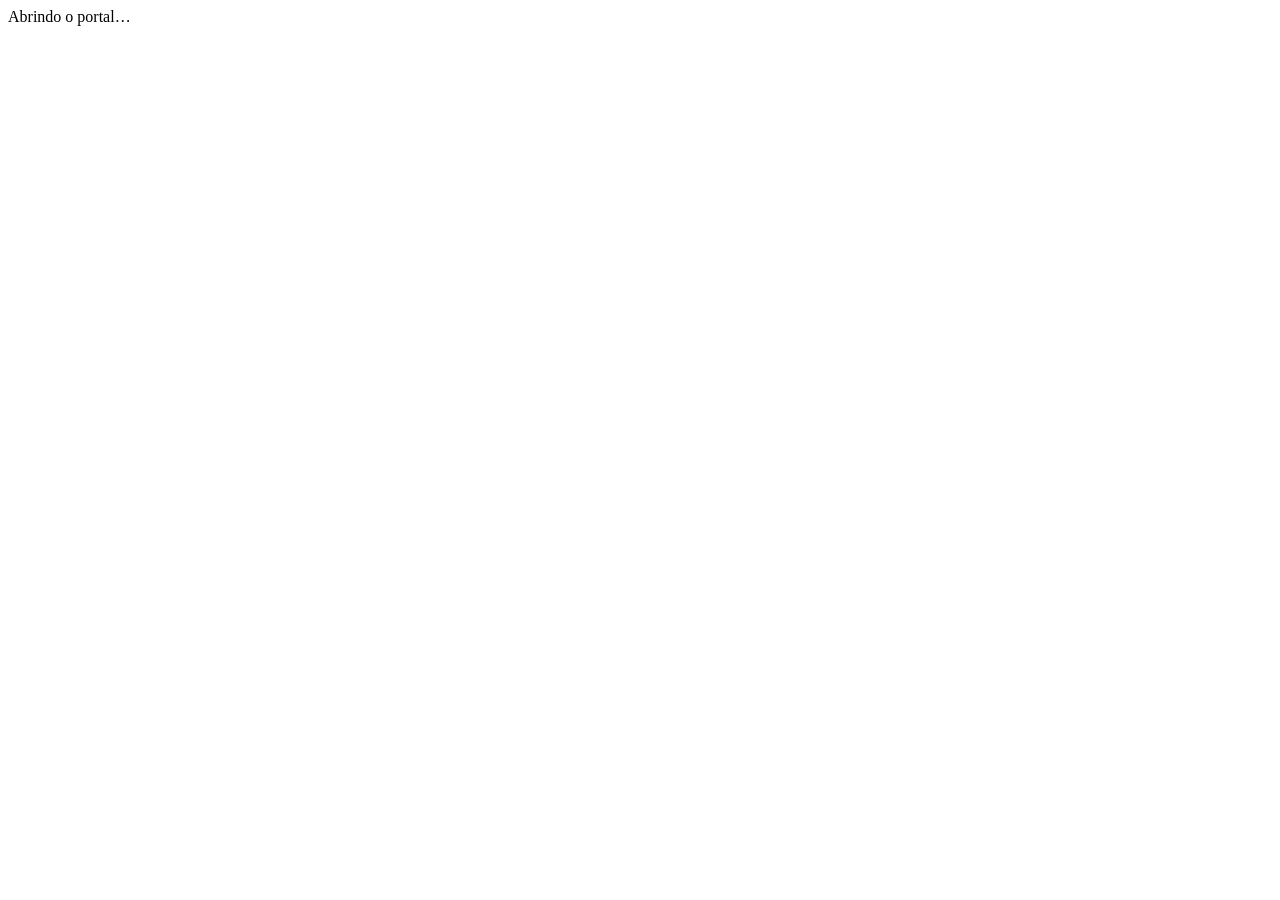
==== index.html @ 8cd42094 "Create index.html" ====
<!DOCTYPE html>
<html lang="pt-BR" data-theme="dark">
<head>
  <meta charset="UTF-8">
  <meta name="viewport" content="width=device-width, initial-scale=1, viewport-fit=cover">
  <meta name="robots" content="noindex, nofollow">
  <meta name="color-scheme" content="dark light">
  <meta name="theme-color" content="#050506">
  <title>Portal de Cultura | MediQuo</title>
  <link rel="icon" href="/assets/marca.svg" type="image/svg+xml">

  <!-- Aplica o tema salvo antes da primeira pintura -->
  <script src="/js/tema-inicial.js"></script>

  <!-- Handshakes fora do caminho crítico: os 2 hops do Apps Script (POST → 302 → GET) e o GIS -->
  <link rel="preconnect" href="https://script.google.com" crossorigin>
  <link rel="preconnect" href="https://script.googleusercontent.com" crossorigin>
  <link rel="preconnect" href="https://accounts.google.com">

  <!-- Fonte (frontend.md: Inter) -->
  <link rel="preconnect" href="https://fonts.googleapis.com">
  <link rel="preconnect" href="https://fonts.gstatic.com" crossorigin>
  <link rel="stylesheet" href="https://fonts.googleapis.com/css2?family=Inter:wght@400;500;600&display=swap">

  <link rel="stylesheet" href="/css/tokens.css">
  <link rel="stylesheet" href="/css/base.css">
  <link rel="stylesheet" href="/css/componentes.css">
  <link rel="stylesheet" href="/css/layout.css">

  <script type="module" src="/js/app.js"></script>
</head>
<body data-estado="inicial">

  <!-- Luz ambiente: gradiente base (body) + blobs + ruído + grade -->
  <div class="ambiente" aria-hidden="true">
    <div class="ambiente__blob ambiente__blob--primario"></div>
    <div class="ambiente__blob ambiente__blob--secundario"></div>
    <div class="ambiente__blob ambiente__blob--terciario"></div>
    <div class="ambiente__blob ambiente__blob--inferior"></div>
    <div class="ambiente__ruido"></div>
    <div class="ambiente__grade"></div>
  </div>

  <!-- ═══ Tela inicial: verificando a sessão desta aba ═══ -->
  <div id="telaInicial" class="tela tela--inicial" role="status">
    <span class="spinner spinner--grande" aria-hidden="true"></span>
    <span>Abrindo o portal…</span>
    <noscript>
      <p>O Portal de Cultura precisa de JavaScript ativado no navegador.</p>
    </noscript>
  </div>

  <!-- ═══ Tela de login ═══ -->
  <main id="telaLogin" class="tela tela--login" hidden>
    <div class="container barra">
      <span class="marca">
        <img class="marca__simbolo" src="/assets/marca.svg" alt="" width="24" height="24">
        MediQuo <span class="marca__secao">Cultura</span>
      </span>
      <button class="botao botao--fantasma botao--icone" type="button" data-acao="alternar-tema" aria-label="Mudar para o tema claro">
        <svg class="botao__icone icone-lua" viewBox="0 0 24 24" fill="none" stroke="currentColor" stroke-width="2" stroke-linecap="round" stroke-linejoin="round" aria-hidden="true"><path d="M21 12.79A9 9 0 1 1 11.21 3 7 7 0 0 0 21 12.79z"/></svg>
        <svg class="botao__icone icone-sol" viewBox="0 0 24 24" fill="none" stroke="currentColor" stroke-width="2" stroke-linecap="round" stroke-linejoin="round" aria-hidden="true"><circle cx="12" cy="12" r="5"/><path d="M12 1v2M12 21v2M4.22 4.22l1.42 1.42M18.36 18.36l1.42 1.42M1 12h2M21 12h2M4.22 19.78l1.42-1.42M18.36 5.64l1.42-1.42"/></svg>
      </button>
    </div>

    <div class="container login">
      <section class="login__intro" aria-labelledby="loginTitulo">
        <span class="rotulo">Portal de Cultura</span>
        <h1 id="loginTitulo" class="titulo-display texto-gradiente">A cultura que sustenta cada atendimento.</h1>
        <p class="texto-lead">
          Missão, protocolos de atendimento, reconhecimento e um canal direto com a liderança,
          reunidos para os profissionais parceiros da MediQuo.
        </p>
      </section>

      <section class="cartao cartao--vidro spotlight login__cartao" aria-labelledby="loginCartaoTitulo">
        <div>
          <h2 id="loginCartaoTitulo" class="login__cartao-titulo">Entrar no portal</h2>
          <p class="texto-mudo texto-pequeno">Use a conta Google cadastrada pela gestão de pessoas.</p>
        </div>

        <div id="loginBotaoGoogle" class="login__botao-google"></div>

        <div id="loginValidando" class="login__validando" role="status" hidden>
          <span class="spinner" aria-hidden="true"></span>
          <span>Validando o seu acesso…</span>
        </div>

        <p id="loginErro" class="login__erro" role="alert" hidden></p>

        <hr class="divisor">
        <p class="login__nota">O portal não guarda senhas: quem confirma o login é o Google.</p>
      </section>
    </div>

    <footer class="container login__rodape">
      © <span data-ano></span> MediQuo. Uso interno dos profissionais parceiros.
    </footer>
  </main>

  <!-- ═══ App ═══ -->
  <div id="telaApp" class="tela tela--app" hidden>
    <a class="pular-conteudo" href="#conteudo">Pular para o conteúdo</a>
    <header class="topo">
      <div class="container barra">
        <a class="marca" href="#/">
          <img class="marca__simbolo" src="/assets/marca.svg" alt="" width="24" height="24">
          MediQuo <span class="marca__secao">Cultura</span>
        </a>

        <button id="botaoMenu" class="botao botao--fantasma botao--icone topo__menu" type="button"
                aria-expanded="false" aria-controls="painelMenu" aria-label="Abrir menu">
          <svg class="botao__icone icone-abrir" viewBox="0 0 24 24" fill="none" stroke="currentColor" stroke-width="2" stroke-linecap="round" aria-hidden="true"><path d="M4 7h16M4 12h16M4 17h16"/></svg>
          <svg class="botao__icone icone-fechar" viewBox="0 0 24 24" fill="none" stroke="currentColor" stroke-width="2" stroke-linecap="round" aria-hidden="true"><path d="M18 6 6 18M6 6l12 12"/></svg>
        </button>

        <div id="painelMenu" class="topo__painel" data-aberto="false">
          <!-- Preenchida a partir da aba `paginas` (Fase 11) -->
          <nav id="navPrincipal" class="nav" aria-label="Seções do portal"></nav>

          <div class="topo__acoes">
            <div class="usuario">
              <span id="usuarioAvatar" class="avatar" aria-hidden="true"></span>
              <span class="usuario__textos">
                <span id="usuarioNome" class="usuario__nome"></span>
                <span id="usuarioPapel" class="usuario__papel"></span>
              </span>
            </div>
            <button class="botao botao--fantasma botao--icone" type="button" data-acao="alternar-tema" aria-label="Mudar para o tema claro">
              <svg class="botao__icone icone-lua" viewBox="0 0 24 24" fill="none" stroke="currentColor" stroke-width="2" stroke-linecap="round" stroke-linejoin="round" aria-hidden="true"><path d="M21 12.79A9 9 0 1 1 11.21 3 7 7 0 0 0 21 12.79z"/></svg>
              <svg class="botao__icone icone-sol" viewBox="0 0 24 24" fill="none" stroke="currentColor" stroke-width="2" stroke-linecap="round" stroke-linejoin="round" aria-hidden="true"><circle cx="12" cy="12" r="5"/><path d="M12 1v2M12 21v2M4.22 4.22l1.42 1.42M18.36 18.36l1.42 1.42M1 12h2M21 12h2M4.22 19.78l1.42-1.42M18.36 5.64l1.42-1.42"/></svg>
            </button>
            <button id="botaoSair" class="botao botao--secundario botao--sm topo__sair" type="button">
              <svg class="botao__icone" viewBox="0 0 24 24" fill="none" stroke="currentColor" stroke-width="2" stroke-linecap="round" stroke-linejoin="round" aria-hidden="true"><path d="M9 21H5a2 2 0 0 1-2-2V5a2 2 0 0 1 2-2h4"/><path d="m16 17 5-5-5-5"/><path d="M21 12H9"/></svg>
              <span class="botao__rotulo">Sair</span>
            </button>
          </div>
        </div>
      </div>
    </header>

    <main id="conteudo" class="container" tabindex="-1">
      <section class="hero" data-parallax aria-labelledby="heroTitulo">
        <span class="rotulo" data-revelar>Portal de Cultura</span>
        <h1 id="heroTitulo" class="titulo-display texto-gradiente" data-revelar>Olá.</h1>
        <p id="heroTexto" class="texto-lead" data-revelar></p>
      </section>

      <!-- Páginas renderizadas a partir de `paginas` + `blocos` (Fase 11) -->
      <div id="areaPagina" class="area-pagina"></div>
    </main>

    <footer class="rodape">
      <div class="container">© <span data-ano></span> MediQuo. Uso interno dos profissionais parceiros.</div>
    </footer>
  </div>

  <div id="regiaoToast" class="regiao-toast"></div>
</body>
</html>
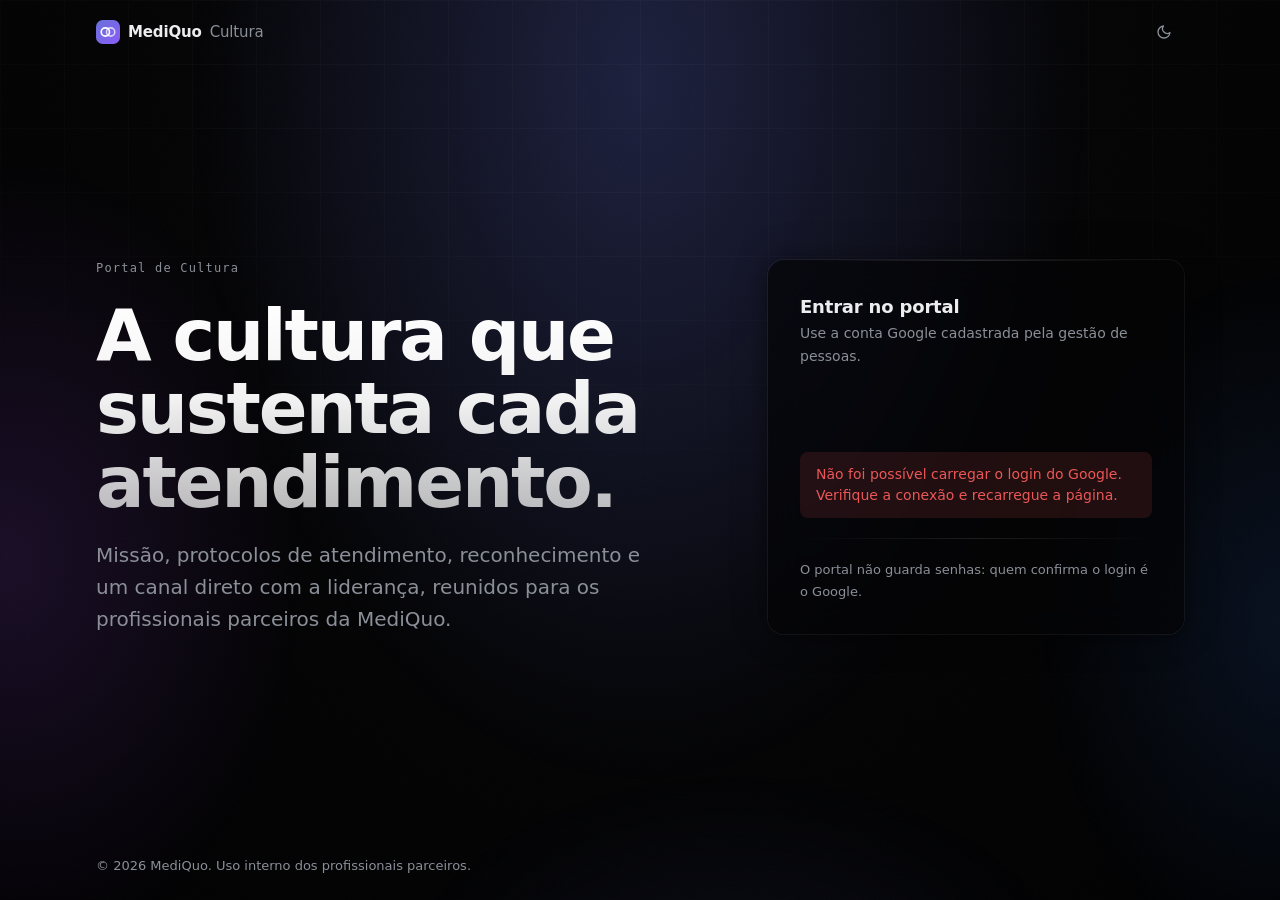
==== commit 64a4d3a0: "Fase 11: navegação por dados, renderizador de blocos e CSP - Menu e início montados a partir da aba " ====
--- a/index.html
+++ b/index.html
@@ -26,6 +26,7 @@
   <link rel="stylesheet" href="/css/base.css">
   <link rel="stylesheet" href="/css/componentes.css">
   <link rel="stylesheet" href="/css/layout.css">
+  <link rel="stylesheet" href="/css/paginas.css">
 
   <script type="module" src="/js/app.js"></script>
 </head>
@@ -115,7 +116,7 @@
         </button>
 
         <div id="painelMenu" class="topo__painel" data-aberto="false">
-          <!-- Preenchida a partir da aba `paginas` (Fase 11) -->
+          <!-- Preenchida a partir da aba `paginas` (js/navegacao.js) -->
           <nav id="navPrincipal" class="nav" aria-label="Seções do portal"></nav>
 
           <div class="topo__acoes">
@@ -146,7 +147,7 @@
         <p id="heroTexto" class="texto-lead" data-revelar></p>
       </section>
 
-      <!-- Páginas renderizadas a partir de `paginas` + `blocos` (Fase 11) -->
+      <!-- Páginas renderizadas a partir de `paginas` + `blocos` (js/paginas.js) -->
       <div id="areaPagina" class="area-pagina"></div>
     </main>
 
@@ -157,4 +158,4 @@
 
   <div id="regiaoToast" class="regiao-toast"></div>
 </body>
-</html>
+</html>
--- a/css/tokens.css
+++ b/css/tokens.css
@@ -0,0 +1,218 @@
+/* ═══════════════════════════════════════════════════════════
+   Portal de Cultura — Tokens do design system
+   Fonte de verdade: frontend.md (Linear / Modern).
+   Tema escuro é o padrão; o claro é derivado dos mesmos princípios
+   (frontend.md não define tema claro — ver notas abaixo).
+   Trocar o acento = alterar --acento-rgb e os três hex do acento.
+   ═══════════════════════════════════════════════════════════ */
+
+:root,
+[data-theme="dark"] {
+  color-scheme: dark;
+
+  /* Fundos (nunca #000) */
+  --fundo-profundo: #020203;
+  --fundo-base: #050506;
+  --fundo-elevado: #0a0a0c;
+
+  /* Superfícies translúcidas */
+  --superficie: rgba(255, 255, 255, 0.05);
+  --superficie-hover: rgba(255, 255, 255, 0.08);
+  --fundo-cartao: linear-gradient(to bottom, rgba(255, 255, 255, 0.08), rgba(255, 255, 255, 0.02));
+  --fundo-vidro: rgba(5, 5, 6, 0.72);
+  --fundo-painel-movel: rgba(5, 5, 6, 0.98);
+
+  /* Texto (nunca #fff puro) */
+  --texto: #ededef;
+  --texto-mudo: #8a8f98;
+  --texto-sutil: rgba(255, 255, 255, 0.6);
+  --titulo-de: #ffffff;
+  --titulo-meio: rgba(255, 255, 255, 0.95);
+  --titulo-ate: rgba(255, 255, 255, 0.7);
+
+  /* Acento */
+  --acento-rgb: 94, 106, 210;
+  --acento: #5e6ad2;
+  --acento-claro: #6872d9;
+  --acento-texto: #8b93e6; /* 7.2:1 sobre o fundo — #5e6ad2 como texto daria 4.3:1 */
+  --acento-brilho: rgba(var(--acento-rgb), 0.3);
+  --acento-reflexo: #a5b4fc; /* ponto claro do brilho animado do texto */
+  --sobre-acento: #ffffff;
+
+  /* Bordas (quase invisíveis) */
+  --borda: rgba(255, 255, 255, 0.06);
+  --borda-hover: rgba(255, 255, 255, 0.1);
+  --borda-acento: rgba(var(--acento-rgb), 0.3);
+
+  /* Campos */
+  --campo-fundo: #0f0f12;
+  --campo-borda: rgba(255, 255, 255, 0.1);
+  --campo-placeholder: #6b7280;
+
+  /* Estados (derivados: frontend.md não define) */
+  --perigo: #eb5757;
+  --perigo-suave: rgba(235, 87, 87, 0.12);
+  --sucesso: #4cb782;
+  --sucesso-suave: rgba(76, 183, 130, 0.12);
+  --alerta: #f2c94c;
+  --alerta-suave: rgba(242, 201, 76, 0.12);
+
+  /* Sombras multicamada */
+  --sombra-cartao:
+    0 0 0 1px rgba(255, 255, 255, 0.06),
+    0 2px 20px rgba(0, 0, 0, 0.4),
+    0 0 40px rgba(0, 0, 0, 0.2);
+  --sombra-cartao-hover:
+    0 0 0 1px rgba(255, 255, 255, 0.1),
+    0 8px 40px rgba(0, 0, 0, 0.5),
+    0 0 80px rgba(var(--acento-rgb), 0.1);
+  --sombra-cta:
+    0 0 0 1px rgba(var(--acento-rgb), 0.5),
+    0 4px 12px rgba(var(--acento-rgb), 0.3),
+    inset 0 1px 0 0 rgba(255, 255, 255, 0.2);
+  --sombra-cta-hover:
+    0 0 0 1px rgba(var(--acento-rgb), 0.6),
+    0 6px 20px rgba(var(--acento-rgb), 0.45),
+    inset 0 1px 0 0 rgba(255, 255, 255, 0.25);
+  --sombra-cta-ativo:
+    0 0 0 1px rgba(var(--acento-rgb), 0.5),
+    0 2px 6px rgba(var(--acento-rgb), 0.25),
+    inset 0 1px 0 0 rgba(255, 255, 255, 0.15);
+  --realce-interno: inset 0 1px 0 0 rgba(255, 255, 255, 0.1);
+  --sombra-flutuante:
+    0 0 0 1px rgba(255, 255, 255, 0.08),
+    0 16px 48px rgba(0, 0, 0, 0.6),
+    0 0 80px rgba(0, 0, 0, 0.3);
+  --linha-topo: linear-gradient(to right, transparent, rgba(255, 255, 255, 0.14), transparent);
+  --divisor: linear-gradient(to right, transparent, rgba(255, 255, 255, 0.1), transparent);
+
+  /* Luz ambiente */
+  --ambiente-base: radial-gradient(ellipse at top, #0a0a0f 0%, #050506 50%, #020203 100%);
+  --blob-primario: rgba(var(--acento-rgb), 0.25);
+  --blob-secundario: rgba(168, 85, 247, 0.15);
+  --blob-terciario: rgba(59, 130, 246, 0.12);
+  --blob-inferior: rgba(var(--acento-rgb), 0.1);
+  --ruido-opacidade: 0.015;
+  --grade-cor: rgba(255, 255, 255, 1);
+  --grade-opacidade: 0.02;
+  --spotlight: rgba(var(--acento-rgb), 0.15);
+
+  /* Foco */
+  --anel-foco: rgba(var(--acento-rgb), 0.5);
+}
+
+/* Tema claro — derivado: mesmos papéis de token, luz invertida.
+   Texto quase-preto (nunca #000), acento idêntico nos botões, acento-texto mais
+   escuro para manter ≥ 4.5:1 em links. Glows mais tênues: luz sobre papel. */
+[data-theme="light"] {
+  color-scheme: light;
+
+  --fundo-profundo: #eeeef1;
+  --fundo-base: #f7f7f8;
+  --fundo-elevado: #ffffff;
+
+  --superficie: rgba(15, 15, 20, 0.03);
+  --superficie-hover: rgba(15, 15, 20, 0.06);
+  --fundo-cartao: linear-gradient(to bottom, rgba(255, 255, 255, 0.95), rgba(255, 255, 255, 0.7));
+  --fundo-vidro: rgba(247, 247, 248, 0.75);
+  --fundo-painel-movel: rgba(247, 247, 248, 0.98);
+
+  --texto: #0e0e12;
+  --texto-mudo: #5d616b;
+  --texto-sutil: rgba(14, 14, 18, 0.6);
+  --titulo-de: #0e0e12;
+  --titulo-meio: rgba(14, 14, 18, 0.92);
+  --titulo-ate: rgba(14, 14, 18, 0.68);
+
+  --acento-texto: #4b55c4; /* 5.8:1 sobre #f7f7f8 */
+  --acento-reflexo: #3d47b3; /* no claro o reflexo escurece: texto pálido some no papel */
+
+  --borda: rgba(15, 15, 20, 0.07);
+  --borda-hover: rgba(15, 15, 20, 0.12);
+  --borda-acento: rgba(var(--acento-rgb), 0.35);
+
+  --campo-fundo: #ffffff;
+  --campo-borda: rgba(15, 15, 20, 0.12);
+  --campo-placeholder: #8a8f98;
+
+  --perigo: #c93a3a;
+  --perigo-suave: rgba(201, 58, 58, 0.08);
+  --sucesso: #17784e;
+  --sucesso-suave: rgba(23, 120, 78, 0.08);
+  --alerta: #8a5f00;
+  --alerta-suave: rgba(242, 201, 76, 0.18);
+
+  --sombra-cartao:
+    0 0 0 1px rgba(15, 15, 20, 0.06),
+    0 2px 20px rgba(15, 15, 20, 0.05),
+    0 0 40px rgba(15, 15, 20, 0.03);
+  --sombra-cartao-hover:
+    0 0 0 1px rgba(15, 15, 20, 0.1),
+    0 8px 40px rgba(15, 15, 20, 0.08),
+    0 0 80px rgba(var(--acento-rgb), 0.08);
+  --sombra-cta:
+    0 0 0 1px rgba(var(--acento-rgb), 0.6),
+    0 4px 12px rgba(var(--acento-rgb), 0.25),
+    inset 0 1px 0 0 rgba(255, 255, 255, 0.25);
+  --realce-interno: inset 0 1px 0 0 rgba(255, 255, 255, 0.9);
+  --sombra-flutuante:
+    0 0 0 1px rgba(15, 15, 20, 0.08),
+    0 16px 48px rgba(15, 15, 20, 0.12),
+    0 0 80px rgba(15, 15, 20, 0.05);
+  --linha-topo: linear-gradient(to right, transparent, rgba(255, 255, 255, 1), transparent);
+  --divisor: linear-gradient(to right, transparent, rgba(15, 15, 20, 0.1), transparent);
+
+  --ambiente-base: radial-gradient(ellipse at top, #ffffff 0%, #f7f7f8 50%, #eeeef1 100%);
+  --blob-primario: rgba(var(--acento-rgb), 0.14);
+  --blob-secundario: rgba(168, 85, 247, 0.08);
+  --blob-terciario: rgba(59, 130, 246, 0.07);
+  --blob-inferior: rgba(var(--acento-rgb), 0.06);
+  --ruido-opacidade: 0.02;
+  --grade-cor: rgba(15, 15, 20, 1);
+  --grade-opacidade: 0.035;
+  --spotlight: rgba(var(--acento-rgb), 0.1);
+}
+
+/* Tokens independentes de tema */
+:root {
+  --fonte: "Inter", "Geist Sans", system-ui, -apple-system, "Segoe UI", sans-serif;
+  --fonte-mono: ui-monospace, "SFMono-Regular", "JetBrains Mono", Menlo, Consolas, monospace;
+
+  --raio-sm: 8px;   /* botões, campos */
+  --raio-md: 12px;  /* contêiner de ícone */
+  --raio-lg: 16px;  /* cartões, contêineres grandes */
+  --raio-total: 999px;
+
+  --curva-expo: cubic-bezier(0.16, 1, 0.3, 1);
+  --t-rapido: 200ms;
+  --t-padrao: 300ms;
+  --t-entrada: 600ms;
+
+  /* Escala 4px */
+  --e-1: 0.25rem;
+  --e-2: 0.5rem;
+  --e-3: 0.75rem;
+  --e-4: 1rem;
+  --e-5: 1.25rem;
+  --e-6: 1.5rem;
+  --e-8: 2rem;
+  --e-10: 2.5rem;
+  --e-12: 3rem;
+  --e-16: 4rem;
+  --e-24: 6rem;
+  --e-32: 8rem;
+
+  --largura-container: 72rem;
+  --largura-texto: 42rem;
+  --altura-topo: 4rem;
+
+  /* Tipografia responsiva (mobile → tablet → desktop) */
+  --fs-display: clamp(2.25rem, 1.1rem + 4.6vw, 4.5rem);
+  --fs-h1: clamp(2rem, 1.3rem + 2.8vw, 3.75rem);
+  --fs-h2: clamp(1.625rem, 1.2rem + 1.6vw, 2.25rem);
+  --fs-h3: clamp(1.25rem, 1.1rem + 0.5vw, 1.5rem);
+  --fs-lead: clamp(1rem, 0.9rem + 0.5vw, 1.25rem);
+  --fs-corpo: 0.9375rem;
+  --fs-pequeno: 0.875rem;
+  --fs-rotulo: 0.75rem;
+}
--- a/css/base.css
+++ b/css/base.css
@@ -0,0 +1,313 @@
+/* ═══════════════════════════════════════════════════════════
+   Base: reset, tipografia, camadas de luz ambiente, foco e movimento
+   ═══════════════════════════════════════════════════════════ */
+
+*,
+*::before,
+*::after {
+  box-sizing: border-box;
+  margin: 0;
+  padding: 0;
+}
+
+html {
+  font-size: 16px;
+  -webkit-font-smoothing: antialiased;
+  -moz-osx-font-smoothing: grayscale;
+  text-rendering: optimizeLegibility;
+  scroll-padding-top: calc(var(--altura-topo) + var(--e-4));
+}
+
+body {
+  min-height: 100vh;
+  min-height: 100dvh;
+  font-family: var(--fonte);
+  font-size: var(--fs-corpo);
+  font-feature-settings: "cv11", "ss01";
+  line-height: 1.65;
+  color: var(--texto);
+  background: var(--fundo-base);
+  background-image: var(--ambiente-base);
+  background-attachment: fixed;
+  transition: background-color var(--t-padrao) ease, color var(--t-padrao) ease;
+}
+
+img,
+svg {
+  display: block;
+  max-width: 100%;
+}
+
+button,
+input,
+select,
+textarea {
+  font: inherit;
+  color: inherit;
+}
+
+a {
+  color: var(--acento-texto);
+  text-decoration: none;
+  text-underline-offset: 0.2em;
+}
+
+a:hover {
+  text-decoration: underline;
+}
+
+[hidden] {
+  display: none !important;
+}
+
+::selection {
+  background: rgba(var(--acento-rgb), 0.35);
+  color: var(--texto);
+}
+
+/* ─── Tipografia ─────────────────────────────────────────── */
+
+.titulo-display,
+.titulo-1,
+.titulo-2,
+.titulo-3 {
+  font-weight: 600;
+  color: var(--texto);
+  text-wrap: balance;
+}
+
+.titulo-display {
+  font-size: var(--fs-display);
+  line-height: 1.02;
+  letter-spacing: -0.03em;
+}
+
+.titulo-1 {
+  font-size: var(--fs-h1);
+  line-height: 1.08;
+  letter-spacing: -0.025em;
+}
+
+.titulo-2 {
+  font-size: var(--fs-h2);
+  line-height: 1.15;
+  letter-spacing: -0.02em;
+}
+
+.titulo-3 {
+  font-size: var(--fs-h3);
+  line-height: 1.25;
+  letter-spacing: -0.015em;
+}
+
+.texto-lead {
+  max-width: var(--largura-texto);
+  font-size: var(--fs-lead);
+  line-height: 1.6;
+  color: var(--texto-mudo);
+}
+
+.texto-mudo {
+  color: var(--texto-mudo);
+}
+
+.texto-pequeno {
+  font-size: var(--fs-pequeno);
+}
+
+.rotulo {
+  display: inline-block;
+  font-family: var(--fonte-mono);
+  font-size: var(--fs-rotulo);
+  letter-spacing: 0.1em;
+  color: var(--texto-mudo);
+}
+
+/* Gradiente vertical para títulos (profundidade) */
+.texto-gradiente {
+  background: linear-gradient(to bottom, var(--titulo-de), var(--titulo-meio) 45%, var(--titulo-ate));
+  -webkit-background-clip: text;
+  background-clip: text;
+  -webkit-text-fill-color: transparent;
+  color: transparent;
+}
+
+/* Acento animado — reservado a UMA frase-chave por tela */
+.texto-acento {
+  background: linear-gradient(90deg, var(--acento), var(--acento-reflexo), var(--acento));
+  background-size: 200% auto;
+  -webkit-background-clip: text;
+  background-clip: text;
+  -webkit-text-fill-color: transparent;
+  color: transparent;
+  animation: brilho-texto 6s linear infinite;
+}
+
+@keyframes brilho-texto {
+  to { background-position: 200% center; }
+}
+
+/* ─── Luz ambiente (4 camadas) ───────────────────────────── */
+/* Camada 1: gradiente base no body. Camadas 2–4 abaixo.
+   Os blobs usam radial-gradient com queda suave em vez de filter: blur(150px):
+   mesmo efeito visual, sem rasterizar desfoques gigantes a cada quadro (custo alto
+   em GPU de celular). */
+
+.ambiente {
+  position: fixed;
+  inset: 0;
+  z-index: 0;
+  overflow: hidden;
+  pointer-events: none;
+}
+
+.ambiente__blob {
+  position: absolute;
+  border-radius: 50%;
+  will-change: transform;
+}
+
+.ambiente__blob--primario {
+  top: -38rem;
+  left: 50%;
+  width: 56rem;
+  height: 87rem;
+  margin-left: -28rem;
+  background: radial-gradient(closest-side, var(--blob-primario), transparent);
+  animation: flutuar 10s ease-in-out infinite;
+}
+
+.ambiente__blob--secundario {
+  top: 18%;
+  left: -18rem;
+  width: 37rem;
+  height: 50rem;
+  background: radial-gradient(closest-side, var(--blob-secundario), transparent);
+  animation: flutuar 9s ease-in-out -3s infinite;
+}
+
+.ambiente__blob--terciario {
+  top: 30%;
+  right: -16rem;
+  width: 31rem;
+  height: 44rem;
+  background: radial-gradient(closest-side, var(--blob-terciario), transparent);
+  animation: flutuar 8s ease-in-out -5s infinite;
+}
+
+.ambiente__blob--inferior {
+  bottom: -22rem;
+  left: 30%;
+  width: 44rem;
+  height: 30rem;
+  background: radial-gradient(closest-side, var(--blob-inferior), transparent);
+  animation: pulsar 8s ease-in-out infinite;
+}
+
+/* Camada 3: ruído (evita banding dos gradientes) */
+.ambiente__ruido {
+  position: absolute;
+  inset: 0;
+  opacity: var(--ruido-opacidade);
+  background-image: url("data:image/svg+xml,%3Csvg xmlns='http://www.w3.org/2000/svg' width='160' height='160'%3E%3Cfilter id='n'%3E%3CfeTurbulence type='fractalNoise' baseFrequency='0.85' numOctaves='3' stitchTiles='stitch'/%3E%3C/filter%3E%3Crect width='100%25' height='100%25' filter='url(%23n)'/%3E%3C/svg%3E");
+}
+
+/* Camada 4: grade técnica de 64px, esmaecendo nas bordas */
+.ambiente__grade {
+  position: absolute;
+  inset: 0;
+  opacity: var(--grade-opacidade);
+  background-image:
+    linear-gradient(to right, var(--grade-cor) 1px, transparent 1px),
+    linear-gradient(to bottom, var(--grade-cor) 1px, transparent 1px);
+  background-size: 64px 64px;
+  -webkit-mask-image: radial-gradient(ellipse 80% 60% at 50% 0%, #000 40%, transparent 100%);
+  mask-image: radial-gradient(ellipse 80% 60% at 50% 0%, #000 40%, transparent 100%);
+}
+
+@keyframes flutuar {
+  0%,
+  100% { transform: translateY(0) rotate(0deg); }
+  50% { transform: translateY(-20px) rotate(1deg); }
+}
+
+@keyframes pulsar {
+  0%,
+  100% { opacity: 0.7; transform: scale(1); }
+  50% { opacity: 1; transform: scale(1.05); }
+}
+
+/* ─── Foco e acessibilidade ──────────────────────────────── */
+
+:focus-visible {
+  outline: 2px solid var(--anel-foco);
+  outline-offset: 2px;
+}
+
+.pular-conteudo {
+  position: fixed;
+  top: var(--e-3);
+  left: var(--e-3);
+  z-index: 500;
+  padding: var(--e-2) var(--e-4);
+  border-radius: var(--raio-sm);
+  background: var(--fundo-elevado);
+  color: var(--texto);
+  box-shadow: var(--sombra-flutuante);
+  transform: translateY(-200%);
+  transition: transform var(--t-rapido) var(--curva-expo);
+}
+
+.pular-conteudo:focus {
+  transform: translateY(0);
+}
+
+.sr-only {
+  position: absolute;
+  width: 1px;
+  height: 1px;
+  padding: 0;
+  margin: -1px;
+  overflow: hidden;
+  clip: rect(0, 0, 0, 0);
+  white-space: nowrap;
+  border: 0;
+}
+
+/* ─── Entrada (revelar ao rolar) ─────────────────────────── */
+/* Só esconde quando o JS de efeitos está ativo: sem JS, o conteúdo aparece. */
+
+.efeitos-ativos [data-revelar] {
+  opacity: 0;
+  transform: translateY(24px);
+  transition:
+    opacity var(--t-entrada) var(--curva-expo) var(--atraso, 0ms),
+    transform var(--t-entrada) var(--curva-expo) var(--atraso, 0ms);
+}
+
+.efeitos-ativos [data-revelar].revelado {
+  opacity: 1;
+  transform: none;
+}
+
+/* ─── Movimento reduzido ─────────────────────────────────── */
+
+@media (prefers-reduced-motion: reduce) {
+  *,
+  *::before,
+  *::after {
+    animation-duration: 0.01ms !important;
+    animation-iteration-count: 1 !important;
+    transition-duration: 0.01ms !important;
+    scroll-behavior: auto !important;
+  }
+
+  .ambiente__blob {
+    animation: none !important;
+  }
+
+  .efeitos-ativos [data-revelar] {
+    opacity: 1;
+    transform: none;
+  }
+}
--- a/css/componentes.css
+++ b/css/componentes.css
@@ -0,0 +1,504 @@
+/* ═══════════════════════════════════════════════════════════
+   Componentes reutilizáveis do design system
+   ═══════════════════════════════════════════════════════════ */
+
+/* ─── Botões ─────────────────────────────────────────────── */
+
+.botao {
+  position: relative;
+  display: inline-flex;
+  align-items: center;
+  justify-content: center;
+  gap: var(--e-2);
+  min-height: 2.5rem;
+  padding: 0 var(--e-4);
+  overflow: hidden;
+  font-size: var(--fs-pequeno);
+  font-weight: 500;
+  line-height: 1;
+  white-space: nowrap;
+  border: 0;
+  border-radius: var(--raio-sm);
+  cursor: pointer;
+  text-decoration: none;
+  transition:
+    background-color var(--t-rapido) ease-out,
+    color var(--t-rapido) ease-out,
+    box-shadow var(--t-rapido) ease-out,
+    transform var(--t-rapido) var(--curva-expo);
+}
+
+.botao:hover {
+  text-decoration: none;
+}
+
+.botao:active:not(:disabled) {
+  transform: scale(0.98);
+}
+
+.botao:disabled,
+.botao[aria-busy="true"] {
+  cursor: not-allowed;
+  opacity: 0.6;
+}
+
+.botao--primario {
+  background: var(--acento);
+  color: var(--sobre-acento);
+  box-shadow: var(--sombra-cta);
+}
+
+.botao--primario:hover:not(:disabled) {
+  background: var(--acento-claro);
+  box-shadow: var(--sombra-cta-hover);
+}
+
+.botao--primario:active:not(:disabled) {
+  box-shadow: var(--sombra-cta-ativo);
+}
+
+/* Brilho que atravessa o botão no hover */
+.botao--primario::after {
+  content: "";
+  position: absolute;
+  inset: 0;
+  background: linear-gradient(110deg, transparent 30%, rgba(255, 255, 255, 0.22) 50%, transparent 70%);
+  transform: translateX(-120%);
+  transition: transform var(--t-entrada) var(--curva-expo);
+  pointer-events: none;
+}
+
+.botao--primario:hover:not(:disabled)::after {
+  transform: translateX(120%);
+}
+
+.botao--secundario {
+  background: var(--superficie);
+  color: var(--texto);
+  box-shadow: var(--realce-interno), 0 0 0 1px var(--borda);
+}
+
+.botao--secundario:hover:not(:disabled) {
+  background: var(--superficie-hover);
+  box-shadow: var(--realce-interno), 0 0 0 1px var(--borda-hover), 0 0 24px rgba(var(--acento-rgb), 0.08);
+}
+
+.botao--fantasma {
+  background: transparent;
+  color: var(--texto-mudo);
+}
+
+.botao--fantasma:hover:not(:disabled) {
+  background: var(--superficie);
+  color: var(--texto);
+}
+
+.botao--perigo {
+  background: var(--perigo);
+  color: #ffffff;
+  box-shadow: 0 0 0 1px rgba(235, 87, 87, 0.5), 0 4px 12px rgba(235, 87, 87, 0.25), var(--realce-interno);
+}
+
+.botao--sm {
+  min-height: 2rem;
+  padding: 0 var(--e-3);
+  font-size: 0.8125rem;
+}
+
+.botao--icone {
+  width: 2.5rem;
+  padding: 0;
+}
+
+.botao--icone.botao--sm {
+  width: 2rem;
+}
+
+.botao__icone {
+  width: 1rem;
+  height: 1rem;
+  flex-shrink: 0;
+}
+
+/* ─── Spinner ────────────────────────────────────────────── */
+
+.spinner {
+  display: inline-block;
+  width: 1rem;
+  height: 1rem;
+  flex-shrink: 0;
+  border: 2px solid currentColor;
+  border-right-color: transparent;
+  border-radius: 50%;
+  opacity: 0.8;
+  animation: girar 0.7s linear infinite;
+}
+
+.spinner--grande {
+  width: 1.5rem;
+  height: 1.5rem;
+}
+
+@keyframes girar {
+  to { transform: rotate(360deg); }
+}
+
+/* ─── Cartões ────────────────────────────────────────────── */
+
+.cartao {
+  position: relative;
+  padding: var(--e-6);
+  background: var(--fundo-cartao);
+  border-radius: var(--raio-lg);
+  box-shadow: var(--sombra-cartao);
+  isolation: isolate;
+  transition:
+    box-shadow var(--t-padrao) var(--curva-expo),
+    transform var(--t-padrao) var(--curva-expo);
+}
+
+/* Linha de luz na borda superior */
+.cartao::before {
+  content: "";
+  position: absolute;
+  top: 0;
+  left: 12%;
+  right: 12%;
+  height: 1px;
+  background: var(--linha-topo);
+  pointer-events: none;
+}
+
+.cartao--vidro {
+  background: var(--fundo-vidro);
+  -webkit-backdrop-filter: blur(20px) saturate(140%);
+  backdrop-filter: blur(20px) saturate(140%);
+}
+
+.cartao--gradiente {
+  background:
+    radial-gradient(120% 80% at 0% 0%, rgba(var(--acento-rgb), 0.12), transparent 60%),
+    var(--fundo-cartao);
+}
+
+.cartao--interativo {
+  cursor: pointer;
+}
+
+.cartao--interativo:hover {
+  box-shadow: var(--sombra-cartao-hover);
+  transform: translateY(-4px);
+}
+
+@media (min-width: 768px) {
+  .cartao {
+    padding: var(--e-8);
+  }
+}
+
+/* Spotlight que segue o cursor (posição via --spot-x/--spot-y, ver efeitos.js) */
+.spotlight::after {
+  content: "";
+  position: absolute;
+  inset: 0;
+  z-index: -1;
+  border-radius: inherit;
+  background: radial-gradient(
+    150px circle at var(--spot-x, 50%) var(--spot-y, 50%),
+    var(--spotlight),
+    transparent 100%
+  );
+  opacity: 0;
+  transition: opacity var(--t-padrao) ease-out;
+  pointer-events: none;
+}
+
+.spotlight:hover::after {
+  opacity: 1;
+}
+
+/* ─── Contêiner de ícone ─────────────────────────────────── */
+
+.icone-caixa {
+  display: inline-grid;
+  place-items: center;
+  width: 2.5rem;
+  height: 2.5rem;
+  border-radius: var(--raio-md);
+  background: var(--superficie);
+  box-shadow: 0 0 0 1px var(--borda-hover), var(--realce-interno);
+  color: var(--texto);
+}
+
+/* ─── Selos (badges/pills) ───────────────────────────────── */
+
+.selo {
+  display: inline-flex;
+  align-items: center;
+  gap: var(--e-1);
+  padding: 0.125rem var(--e-2);
+  font-size: var(--fs-rotulo);
+  font-weight: 500;
+  line-height: 1.5;
+  border-radius: var(--raio-total);
+  border: 1px solid var(--borda-acento);
+  background: rgba(var(--acento-rgb), 0.08);
+  color: var(--acento-texto);
+}
+
+.selo--neutro {
+  border-color: var(--borda-hover);
+  background: var(--superficie);
+  color: var(--texto-mudo);
+}
+
+.selo--sucesso {
+  border-color: transparent;
+  background: var(--sucesso-suave);
+  color: var(--sucesso);
+}
+
+.selo--alerta {
+  border-color: transparent;
+  background: var(--alerta-suave);
+  color: var(--alerta);
+}
+
+.selo--perigo {
+  border-color: transparent;
+  background: var(--perigo-suave);
+  color: var(--perigo);
+}
+
+/* ─── Campos ─────────────────────────────────────────────── */
+
+.campo-grupo {
+  display: grid;
+  gap: var(--e-2);
+}
+
+.campo-rotulo {
+  font-size: var(--fs-pequeno);
+  font-weight: 500;
+  color: var(--texto);
+}
+
+.campo-ajuda {
+  font-size: 0.8125rem;
+  color: var(--texto-mudo);
+}
+
+.campo-erro {
+  min-height: 1.25rem;
+  font-size: 0.8125rem;
+  color: var(--perigo);
+}
+
+.campo {
+  width: 100%;
+  min-height: 2.75rem;
+  padding: var(--e-2) var(--e-3);
+  background: var(--campo-fundo);
+  border: 1px solid var(--campo-borda);
+  border-radius: var(--raio-sm);
+  color: var(--texto);
+  outline: none;
+  transition: border-color var(--t-rapido) ease-out, box-shadow var(--t-rapido) ease-out;
+}
+
+.campo::placeholder {
+  color: var(--campo-placeholder);
+}
+
+.campo:hover {
+  border-color: var(--borda-hover);
+}
+
+.campo:focus-visible,
+.campo:focus {
+  border-color: var(--acento);
+  box-shadow: 0 0 0 3px rgba(var(--acento-rgb), 0.25), 0 0 20px rgba(var(--acento-rgb), 0.15);
+}
+
+.campo[aria-invalid="true"] {
+  border-color: var(--perigo);
+  box-shadow: 0 0 0 3px var(--perigo-suave);
+}
+
+textarea.campo {
+  min-height: 7rem;
+  resize: vertical;
+  line-height: 1.6;
+}
+
+/* ─── Avatar (iniciais) ──────────────────────────────────── */
+
+.avatar {
+  display: inline-grid;
+  place-items: center;
+  width: 2rem;
+  height: 2rem;
+  flex-shrink: 0;
+  font-size: 0.75rem;
+  font-weight: 600;
+  letter-spacing: 0.02em;
+  border-radius: 50%;
+  color: var(--sobre-acento);
+  background: linear-gradient(135deg, var(--acento), #8b5cf6);
+  box-shadow: 0 0 0 1px var(--borda-acento), 0 0 16px rgba(var(--acento-rgb), 0.3);
+}
+
+/* ─── Divisor ────────────────────────────────────────────── */
+
+.divisor {
+  height: 1px;
+  border: 0;
+  background: var(--divisor);
+}
+
+/* ─── Esqueleto (carregamento) ───────────────────────────── */
+
+.esqueleto {
+  display: block;
+  min-height: 1rem;
+  border-radius: var(--raio-sm);
+  background:
+    linear-gradient(90deg, transparent, var(--superficie-hover), transparent) 0 0 / 200% 100%,
+    var(--superficie);
+  animation: esqueleto 1.6s ease-in-out infinite;
+}
+
+@keyframes esqueleto {
+  from { background-position: 200% 0, 0 0; }
+  to { background-position: -200% 0, 0 0; }
+}
+
+/* ─── Toast ──────────────────────────────────────────────── */
+
+.regiao-toast {
+  position: fixed;
+  left: 50%;
+  bottom: max(var(--e-6), env(safe-area-inset-bottom));
+  z-index: 400;
+  display: grid;
+  gap: var(--e-2);
+  width: min(28rem, calc(100vw - 2rem));
+  transform: translateX(-50%);
+  pointer-events: none;
+}
+
+.toast {
+  display: flex;
+  align-items: flex-start;
+  gap: var(--e-3);
+  padding: var(--e-3) var(--e-4);
+  font-size: var(--fs-pequeno);
+  line-height: 1.5;
+  color: var(--texto);
+  background: var(--fundo-vidro);
+  -webkit-backdrop-filter: blur(20px) saturate(140%);
+  backdrop-filter: blur(20px) saturate(140%);
+  border-radius: var(--raio-md);
+  box-shadow: var(--sombra-flutuante);
+  opacity: 0;
+  transform: translateY(8px) scale(0.98);
+  transition:
+    opacity var(--t-padrao) var(--curva-expo),
+    transform var(--t-padrao) var(--curva-expo);
+  pointer-events: auto;
+}
+
+.toast--visivel {
+  opacity: 1;
+  transform: none;
+}
+
+.toast__icone {
+  width: 1rem;
+  height: 1rem;
+  margin-top: 0.1875rem;
+  flex-shrink: 0;
+  color: var(--acento-texto);
+}
+
+.toast--sucesso .toast__icone { color: var(--sucesso); }
+.toast--erro .toast__icone { color: var(--perigo); }
+.toast--alerta .toast__icone { color: var(--alerta); }
+
+/* ─── Modal (<dialog> nativo) ────────────────────────────── */
+
+.modal {
+  width: min(30rem, calc(100vw - 2rem));
+  max-height: calc(100dvh - 2rem);
+  margin: auto;
+  padding: 0;
+  overflow: visible;
+  color: var(--texto);
+  background: transparent;
+  border: 0;
+}
+
+.modal::backdrop {
+  background: rgba(2, 2, 3, 0.6);
+  -webkit-backdrop-filter: blur(8px);
+  backdrop-filter: blur(8px);
+}
+
+.modal[open] {
+  animation: modal-entrar var(--t-padrao) var(--curva-expo);
+}
+
+.modal[open]::backdrop {
+  animation: esmaecer var(--t-padrao) ease-out;
+}
+
+.modal__cartao {
+  display: grid;
+  gap: var(--e-4);
+  max-height: calc(100dvh - 2rem);
+  overflow-y: auto;
+  background: var(--fundo-elevado);
+  box-shadow: var(--sombra-flutuante);
+}
+
+.modal__cabecalho {
+  display: flex;
+  align-items: flex-start;
+  justify-content: space-between;
+  gap: var(--e-4);
+}
+
+.modal__titulo {
+  font-size: 1.125rem;
+  font-weight: 600;
+  line-height: 1.35;
+  letter-spacing: -0.01em;
+}
+
+.modal__descricao {
+  color: var(--texto-mudo);
+}
+
+.modal__acoes {
+  display: flex;
+  flex-wrap: wrap;
+  justify-content: flex-end;
+  gap: var(--e-2);
+  padding-top: var(--e-2);
+}
+
+@keyframes modal-entrar {
+  from { opacity: 0; transform: translateY(8px) scale(0.98); }
+  to { opacity: 1; transform: none; }
+}
+
+@keyframes esmaecer {
+  from { opacity: 0; }
+  to { opacity: 1; }
+}
+
+@media (max-width: 480px) {
+  .modal__acoes .botao {
+    flex: 1 1 auto;
+  }
+}
--- a/css/layout.css
+++ b/css/layout.css
@@ -0,0 +1,387 @@
+/* ═══════════════════════════════════════════════════════════
+   Layout: telas, login, topo, menu móvel, hero, grade bento
+   ═══════════════════════════════════════════════════════════ */
+
+.container {
+  width: 100%;
+  max-width: var(--largura-container);
+  margin-inline: auto;
+  padding-inline: var(--e-5);
+}
+
+@media (min-width: 768px) {
+  .container {
+    padding-inline: var(--e-8);
+  }
+}
+
+.tela {
+  position: relative;
+  z-index: 1;
+  min-height: 100vh;
+  min-height: 100dvh;
+}
+
+/* ─── Tela inicial (verificando sessão) ──────────────────── */
+
+.tela--inicial {
+  display: grid;
+  place-items: center;
+  align-content: center;
+  gap: var(--e-3);
+  color: var(--texto-mudo);
+  font-size: var(--fs-pequeno);
+}
+
+/* ─── Barra superior compartilhada ───────────────────────── */
+
+.barra {
+  display: flex;
+  align-items: center;
+  justify-content: space-between;
+  gap: var(--e-4);
+  height: var(--altura-topo);
+}
+
+.marca {
+  display: inline-flex;
+  align-items: center;
+  gap: var(--e-2);
+  font-weight: 600;
+  letter-spacing: -0.01em;
+  color: var(--texto);
+}
+
+.marca:hover {
+  text-decoration: none;
+}
+
+.marca__simbolo {
+  width: 1.5rem;
+  height: 1.5rem;
+}
+
+.marca__secao {
+  color: var(--texto-mudo);
+  font-weight: 500;
+}
+
+/* Ícones do botão de tema: lua no escuro, sol no claro (padrão ui.js) */
+.icone-sol { display: none; }
+[data-theme="light"] .icone-lua { display: none; }
+[data-theme="light"] .icone-sol { display: block; }
+
+/* ─── Login ──────────────────────────────────────────────── */
+
+.tela--login {
+  display: grid;
+  grid-template-rows: auto 1fr auto;
+}
+
+.login {
+  display: grid;
+  align-items: center;
+  gap: var(--e-10);
+  padding-block: var(--e-12) var(--e-16);
+}
+
+.login__intro {
+  display: grid;
+  gap: var(--e-5);
+  max-width: 38rem;
+}
+
+.login__cartao {
+  display: grid;
+  gap: var(--e-5);
+  width: 100%;
+  max-width: 26rem;
+}
+
+.login__cartao-titulo {
+  font-size: 1.125rem;
+  font-weight: 600;
+  letter-spacing: -0.01em;
+}
+
+.login__botao-google {
+  display: flex;
+  justify-content: center;
+  min-height: 44px;
+}
+
+.login__validando {
+  display: flex;
+  align-items: center;
+  justify-content: center;
+  gap: var(--e-3);
+  min-height: 44px;
+  color: var(--texto-mudo);
+  font-size: var(--fs-pequeno);
+}
+
+.login__erro {
+  padding: var(--e-3) var(--e-4);
+  font-size: var(--fs-pequeno);
+  line-height: 1.5;
+  color: var(--perigo);
+  background: var(--perigo-suave);
+  border-radius: var(--raio-sm);
+}
+
+.login__nota {
+  font-size: 0.8125rem;
+  color: var(--texto-mudo);
+}
+
+.login__rodape {
+  padding-block: var(--e-6);
+  font-size: 0.8125rem;
+  color: var(--texto-mudo);
+}
+
+@media (min-width: 1024px) {
+  .login {
+    grid-template-columns: minmax(0, 1.25fr) minmax(0, 1fr);
+    gap: var(--e-16);
+    padding-block: var(--e-24);
+  }
+
+  .login__cartao {
+    justify-self: end;
+  }
+}
+
+/* ─── Topo do app (vidro fixo) ───────────────────────────── */
+
+.topo {
+  position: sticky;
+  top: 0;
+  z-index: 100;
+  background: var(--fundo-vidro);
+  -webkit-backdrop-filter: blur(20px) saturate(140%);
+  backdrop-filter: blur(20px) saturate(140%);
+  border-bottom: 1px solid var(--borda);
+}
+
+.topo__menu {
+  display: none;
+}
+
+.topo__painel {
+  display: flex;
+  flex: 1;
+  align-items: center;
+  justify-content: space-between;
+  gap: var(--e-6);
+  min-width: 0;
+}
+
+.nav {
+  display: flex;
+  align-items: center;
+  gap: var(--e-1);
+  min-width: 0;
+  overflow-x: auto;
+  scrollbar-width: none;
+}
+
+.nav::-webkit-scrollbar {
+  display: none;
+}
+
+.topo__acoes {
+  display: flex;
+  align-items: center;
+  gap: var(--e-2);
+  flex-shrink: 0;
+}
+
+.usuario {
+  display: flex;
+  align-items: center;
+  gap: var(--e-2);
+  padding-right: var(--e-2);
+  min-width: 0;
+}
+
+.usuario__textos {
+  display: grid;
+  line-height: 1.25;
+  min-width: 0;
+}
+
+.usuario__nome {
+  overflow: hidden;
+  font-size: var(--fs-pequeno);
+  font-weight: 500;
+  white-space: nowrap;
+  text-overflow: ellipsis;
+}
+
+.usuario__papel {
+  font-size: var(--fs-rotulo);
+  color: var(--texto-mudo);
+}
+
+/* Menu móvel (< 768px): o mesmo painel vira um dropdown com vidro */
+@media (max-width: 767px) {
+  .topo__menu {
+    display: inline-flex;
+  }
+
+  .topo__painel {
+    position: absolute;
+    top: 100%;
+    left: 0;
+    right: 0;
+    display: none;
+    flex-direction: column;
+    align-items: stretch;
+    gap: var(--e-4);
+    padding: var(--e-4) var(--e-5) var(--e-6);
+    /* Sem backdrop-filter próprio: aninhado ao do .topo, ele só desfocaria o próprio topo,
+       não a página. Por isso o fundo é quase opaco (98%, em vez dos 95% do frontend.md),
+       senão o título grande do hero aparece por trás. */
+    background: var(--fundo-painel-movel);
+    border-bottom: 1px solid var(--borda);
+    box-shadow: 0 24px 48px rgba(0, 0, 0, 0.35);
+  }
+
+  .topo__painel[data-aberto="true"] {
+    display: flex;
+    animation: painel-descer var(--t-rapido) var(--curva-expo);
+  }
+
+  .nav {
+    flex-direction: column;
+    align-items: stretch;
+    overflow: visible;
+  }
+
+  .topo__acoes {
+    flex-wrap: wrap;
+    justify-content: space-between;
+    padding-top: var(--e-4);
+    border-top: 1px solid var(--borda);
+  }
+
+  .topo__acoes .usuario {
+    flex: 1 1 100%;
+  }
+
+  .topo__sair {
+    flex: 1;
+  }
+}
+
+@keyframes painel-descer {
+  from { opacity: 0; transform: translateY(-8px); }
+  to { opacity: 1; transform: none; }
+}
+
+/* Ícone do botão de menu: hambúrguer ↔ X */
+.topo__menu .icone-fechar { display: none; }
+.topo__menu[aria-expanded="true"] .icone-abrir { display: none; }
+.topo__menu[aria-expanded="true"] .icone-fechar { display: block; }
+
+/* ─── Hero ───────────────────────────────────────────────── */
+
+.hero {
+  display: grid;
+  gap: var(--e-5);
+  padding-block: var(--e-16) var(--e-12);
+  transform-origin: 50% 0;
+  will-change: opacity, transform;
+}
+
+@media (min-width: 768px) {
+  .hero {
+    padding-block: var(--e-24) var(--e-16);
+  }
+}
+
+@media (min-width: 1024px) {
+  .hero {
+    padding-block: var(--e-32) var(--e-16);
+  }
+}
+
+/* ─── Seções ─────────────────────────────────────────────── */
+
+.secao {
+  position: relative;
+  padding-block: var(--e-16);
+}
+
+.secao + .secao::before {
+  content: "";
+  position: absolute;
+  top: 0;
+  left: 0;
+  right: 0;
+  height: 1px;
+  background: var(--divisor);
+}
+
+@media (min-width: 768px) {
+  .secao { padding-block: var(--e-24); }
+}
+
+@media (min-width: 1024px) {
+  .secao { padding-block: var(--e-32); }
+}
+
+.area-pagina {
+  padding-bottom: var(--e-16);
+}
+
+/* ─── Grade bento (assimétrica) ──────────────────────────── */
+/* 1 coluna no celular, 2 no tablet, 6 no desktop com spans variados. */
+
+.bento {
+  display: grid;
+  grid-template-columns: minmax(0, 1fr);
+  gap: var(--e-4);
+}
+
+@media (min-width: 768px) {
+  .bento {
+    grid-template-columns: repeat(2, minmax(0, 1fr));
+    gap: var(--e-6);
+  }
+}
+
+@media (min-width: 1024px) {
+  .bento {
+    grid-template-columns: repeat(6, minmax(0, 1fr));
+    grid-auto-rows: minmax(180px, auto);
+  }
+
+  .bento__item--2 { grid-column: span 2; }
+  .bento__item--3 { grid-column: span 3; }
+  .bento__item--4 { grid-column: span 4; }
+  .bento__item--6 { grid-column: span 6; }
+  .bento__item--alto { grid-row: span 2; }
+}
+
+/* ─── Rodapé ─────────────────────────────────────────────── */
+
+.rodape {
+  position: relative;
+  z-index: 1;
+  padding-block: var(--e-8);
+  font-size: 0.8125rem;
+  color: var(--texto-mudo);
+  background: linear-gradient(to bottom, transparent, var(--fundo-profundo));
+}
+
+.rodape::before {
+  content: "";
+  position: absolute;
+  top: 0;
+  left: 0;
+  right: 0;
+  height: 1px;
+  background: var(--divisor);
+}
--- a/css/paginas.css
+++ b/css/paginas.css
@@ -0,0 +1,657 @@
+/* ═══════════════════════════════════════════════════════════
+   Navegação, páginas e blocos
+   Só tokens de tokens.css: tema claro/escuro e troca de acento
+   continuam valendo sem tocar aqui.
+   ═══════════════════════════════════════════════════════════ */
+
+/* ─── Menu principal ─────────────────────────────────────── */
+
+/* Referência de posição dos links (navegacao.js mede offsetLeft relativo ao menu) */
+.nav {
+  position: relative;
+}
+
+/* Menu com mais itens do que cabem: esmaece a borda que esconde itens */
+.nav[data-transborda="fim"] {
+  -webkit-mask-image: linear-gradient(to right, #000 calc(100% - 3rem), transparent);
+  mask-image: linear-gradient(to right, #000 calc(100% - 3rem), transparent);
+}
+
+.nav[data-transborda="inicio"] {
+  -webkit-mask-image: linear-gradient(to left, #000 calc(100% - 3rem), transparent);
+  mask-image: linear-gradient(to left, #000 calc(100% - 3rem), transparent);
+}
+
+.nav[data-transborda="ambos"] {
+  -webkit-mask-image: linear-gradient(to right, transparent, #000 3rem, #000 calc(100% - 3rem), transparent);
+  mask-image: linear-gradient(to right, transparent, #000 3rem, #000 calc(100% - 3rem), transparent);
+}
+
+.nav__link {
+  flex-shrink: 0;
+  padding: var(--e-2) var(--e-3);
+  font-size: var(--fs-pequeno);
+  font-weight: 500;
+  color: var(--texto-mudo);
+  white-space: nowrap;
+  text-decoration: none;
+  border-radius: var(--raio-sm);
+  transition: color var(--t-rapido) ease-out, background-color var(--t-rapido) ease-out;
+}
+
+.nav__link:hover {
+  color: var(--texto);
+  background: var(--superficie);
+  text-decoration: none;
+}
+
+.nav__link[aria-current="page"] {
+  color: var(--texto);
+  background: var(--superficie);
+  box-shadow: inset 0 0 0 1px var(--borda-hover);
+}
+
+@media (max-width: 767px) {
+  .nav__link {
+    padding: var(--e-3);
+    font-size: var(--fs-corpo);
+    white-space: normal;
+  }
+}
+
+/* ─── Página ─────────────────────────────────────────────── */
+
+/* Páginas curtas: o rodapé fica no fim da tela, não no meio */
+.tela--app {
+  display: flex;
+  flex-direction: column;
+}
+
+.tela--app > main {
+  flex: 1 0 auto;
+}
+
+.pagina__cabecalho {
+  padding-block: var(--e-16) var(--e-12);
+}
+
+@media (min-width: 768px) {
+  .pagina__cabecalho { padding-block: var(--e-24) var(--e-16); }
+}
+
+.pagina__titulo {
+  max-width: 20ch;
+}
+
+.pagina__titulo:focus {
+  outline: none;
+}
+
+.blocos {
+  display: grid;
+  gap: var(--e-12);
+}
+
+@media (min-width: 768px) {
+  .blocos { gap: var(--e-16); }
+}
+
+.esqueleto--bloco {
+  min-height: 12rem;
+  border-radius: var(--raio-lg);
+}
+
+.bloco__titulo {
+  margin-bottom: var(--e-6);
+}
+
+/* ─── Início: seções em bento ────────────────────────────── */
+
+.secao-cartao {
+  display: flex;
+  flex-direction: column;
+  justify-content: space-between;
+  gap: var(--e-8);
+  min-height: 9rem;
+  color: var(--texto);
+  text-decoration: none;
+}
+
+.secao-cartao:hover {
+  text-decoration: none;
+}
+
+.secao-cartao__titulo {
+  margin-top: auto;
+  font-size: var(--fs-h3);
+  font-weight: 600;
+  line-height: 1.25;
+  letter-spacing: -0.02em;
+  color: var(--titulo-de);
+}
+
+@media (min-width: 1024px) {
+  .secao-cartao.bento__item--alto .secao-cartao__titulo {
+    max-width: 14ch;
+    font-size: var(--fs-h2);
+  }
+}
+
+/* ─── Estados (vazio, em breve, erro) ────────────────────── */
+
+.estado {
+  display: flex;
+  align-items: flex-start;
+  gap: var(--e-4);
+  max-width: var(--largura-texto);
+}
+
+.estado .icone-caixa {
+  flex-shrink: 0;
+}
+
+.estado__textos {
+  display: grid;
+  gap: var(--e-1);
+}
+
+.estado__titulo {
+  font-weight: 600;
+  color: var(--titulo-de);
+}
+
+/* ─── markdown ───────────────────────────────────────────── */
+
+.prosa {
+  max-width: var(--largura-texto);
+  font-size: var(--fs-lead);
+  line-height: 1.7;
+  color: var(--texto);
+}
+
+.prosa > * + * {
+  margin-top: var(--e-4);
+}
+
+.prosa :is(h3, h4, h5, h6) {
+  margin-top: var(--e-8);
+  font-weight: 600;
+  line-height: 1.3;
+  letter-spacing: -0.01em;
+  color: var(--titulo-de);
+}
+
+.prosa h3 { font-size: var(--fs-h3); }
+.prosa :is(h4, h5, h6) { font-size: 1.0625rem; }
+
+.prosa :is(ul, ol) {
+  padding-left: var(--e-6);
+}
+
+.prosa li + li {
+  margin-top: var(--e-2);
+}
+
+.prosa li::marker {
+  color: var(--texto-mudo);
+}
+
+.prosa a {
+  color: var(--acento-texto);
+  text-decoration: underline;
+  text-underline-offset: 0.2em;
+}
+
+.prosa strong {
+  font-weight: 600;
+  color: var(--titulo-de);
+}
+
+.prosa blockquote {
+  padding-left: var(--e-4);
+  color: var(--texto-mudo);
+  border-left: 2px solid var(--borda-acento);
+}
+
+.prosa code {
+  padding: 0.1em 0.35em;
+  font-family: var(--fonte-mono);
+  font-size: 0.875em;
+  background: var(--superficie);
+  border-radius: 4px;
+}
+
+.prosa pre {
+  padding: var(--e-4);
+  overflow-x: auto;
+  background: var(--campo-fundo);
+  border-radius: var(--raio-sm);
+  box-shadow: 0 0 0 1px var(--borda);
+}
+
+.prosa pre code {
+  padding: 0;
+  background: none;
+}
+
+.prosa hr {
+  height: 1px;
+  border: 0;
+  background: var(--divisor);
+}
+
+.prosa table {
+  display: block;
+  max-width: 100%;
+  overflow-x: auto;
+  font-size: var(--fs-pequeno);
+  border-collapse: collapse;
+}
+
+.prosa :is(th, td) {
+  padding: var(--e-2) var(--e-3);
+  text-align: left;
+  border-bottom: 1px solid var(--borda-hover);
+}
+
+/* ─── destaque ───────────────────────────────────────────── */
+
+.bloco--destaque {
+  display: grid;
+  gap: var(--e-4);
+}
+
+.destaque__titulo {
+  font-size: var(--fs-pequeno);
+  font-weight: 500;
+  color: var(--acento-texto);
+}
+
+.destaque__texto {
+  max-width: 34ch;
+  font-size: var(--fs-h2);
+  font-weight: 600;
+  line-height: 1.25;
+  letter-spacing: -0.02em;
+  color: var(--titulo-de);
+  white-space: pre-line;
+}
+
+/* ─── Grades (card, pessoa) ──────────────────────────────── */
+
+.grade {
+  display: grid;
+  gap: var(--e-4);
+  grid-template-columns: repeat(auto-fill, minmax(min(100%, 16rem), 1fr));
+}
+
+@media (min-width: 768px) {
+  .grade { gap: var(--e-6); }
+}
+
+.grade--pessoa {
+  grid-template-columns: repeat(auto-fill, minmax(min(100%, 13rem), 1fr));
+}
+
+/* ─── card ───────────────────────────────────────────────── */
+
+.card {
+  display: flex;
+  flex-direction: column;
+  gap: var(--e-2);
+}
+
+.card__midia {
+  width: 100%;
+  aspect-ratio: 16 / 9;
+  margin-bottom: var(--e-3);
+  object-fit: cover;
+  border-radius: var(--raio-md);
+}
+
+.card__titulo {
+  font-size: 1.0625rem;
+  font-weight: 600;
+  line-height: 1.35;
+  color: var(--titulo-de);
+}
+
+.card__subtitulo {
+  font-size: var(--fs-pequeno);
+  color: var(--acento-texto);
+}
+
+.card__texto {
+  color: var(--texto-mudo);
+  white-space: pre-line;
+}
+
+.card__link {
+  align-self: flex-start;
+  margin-top: auto;
+  margin-left: calc(var(--e-3) * -1);
+}
+
+/* ─── pessoa ─────────────────────────────────────────────── */
+/* Vem depois de .cartao na cascata: o padding menor vale em todas as larguras. */
+
+.pessoa {
+  display: flex;
+  flex-direction: column;
+  gap: var(--e-1);
+  width: 100%;
+  padding: var(--e-4);
+  font: inherit;
+  text-align: left;
+  color: inherit;
+  border: 0;
+}
+
+.pessoa__foto {
+  width: 100%;
+  aspect-ratio: 4 / 5;
+  margin-bottom: var(--e-3);
+  object-fit: cover;
+  border-radius: var(--raio-md);
+  background: var(--superficie);
+}
+
+.pessoa__foto--vazia {
+  background:
+    radial-gradient(60% 50% at 50% 40%, rgba(var(--acento-rgb), 0.18), transparent 70%),
+    var(--superficie);
+}
+
+.pessoa__nome {
+  font-weight: 600;
+  color: var(--titulo-de);
+}
+
+.pessoa__cargo {
+  font-size: var(--fs-pequeno);
+  color: var(--texto-mudo);
+}
+
+.pessoa__acao {
+  margin-top: var(--e-2);
+  font-size: var(--fs-pequeno);
+  font-weight: 500;
+  color: var(--acento-texto);
+}
+
+/* ─── timeline ───────────────────────────────────────────── */
+
+.linha-tempo {
+  position: relative;
+  display: grid;
+  gap: var(--e-8);
+  max-width: var(--largura-texto);
+  padding-left: var(--e-8);
+  list-style: none;
+}
+
+.linha-tempo::before {
+  content: "";
+  position: absolute;
+  top: 0.5rem;
+  bottom: 0.5rem;
+  left: 0.3125rem;
+  width: 1px;
+  background: linear-gradient(to bottom, var(--borda-acento), var(--borda-hover) 80%, transparent);
+}
+
+.linha-tempo__item {
+  position: relative;
+  display: grid;
+  gap: var(--e-1);
+}
+
+.linha-tempo__item::before {
+  content: "";
+  position: absolute;
+  top: 0.375rem;
+  left: calc(var(--e-8) * -1);
+  width: 0.6875rem;
+  height: 0.6875rem;
+  border-radius: 50%;
+  background: var(--fundo-base);
+  box-shadow: 0 0 0 2px var(--acento), 0 0 12px var(--acento-brilho);
+}
+
+.linha-tempo__marco {
+  font-weight: 600;
+  font-variant-numeric: tabular-nums;
+  color: var(--acento-texto);
+}
+
+.linha-tempo__texto {
+  color: var(--texto);
+  white-space: pre-line;
+}
+
+/* ─── documento ──────────────────────────────────────────── */
+
+.documento {
+  display: flex;
+  align-items: flex-start;
+  gap: var(--e-4);
+  max-width: 48rem;
+}
+
+.documento .icone-caixa {
+  flex-shrink: 0;
+}
+
+.documento__corpo {
+  display: grid;
+  gap: var(--e-2);
+  min-width: 0;
+}
+
+.documento__titulo {
+  font-size: 1.125rem;
+  font-weight: 600;
+  line-height: 1.35;
+  color: var(--titulo-de);
+}
+
+.documento__meta {
+  display: flex;
+  flex-wrap: wrap;
+  align-items: center;
+  gap: var(--e-2) var(--e-3);
+}
+
+.documento__resumo {
+  color: var(--texto-mudo);
+  white-space: pre-line;
+}
+
+.documento__acoes {
+  display: flex;
+  flex-wrap: wrap;
+  gap: var(--e-2);
+  margin-top: var(--e-2);
+}
+
+/* ─── video ──────────────────────────────────────────────── */
+
+.video {
+  display: grid;
+  gap: var(--e-3);
+  width: 100%;
+  max-width: 48rem;
+  padding: 0;
+  font: inherit;
+  text-align: left;
+  color: inherit;
+  background: none;
+  border: 0;
+  border-radius: var(--raio-lg);
+  cursor: pointer;
+}
+
+.video:focus-visible {
+  outline-offset: 6px;
+}
+
+.video__quadro {
+  position: relative;
+  display: block;
+  overflow: hidden;
+  aspect-ratio: 16 / 9;
+  border-radius: var(--raio-lg);
+  background: var(--superficie);
+  box-shadow: var(--sombra-cartao);
+  transition: box-shadow var(--t-padrao) var(--curva-expo), transform var(--t-padrao) var(--curva-expo);
+}
+
+.video:hover .video__quadro {
+  box-shadow: var(--sombra-cartao-hover);
+  transform: translateY(-4px);
+}
+
+.video:active .video__quadro {
+  transform: scale(0.98);
+}
+
+.video__miniatura {
+  width: 100%;
+  height: 100%;
+  object-fit: cover;
+}
+
+.video__play {
+  position: absolute;
+  inset: 0;
+  display: grid;
+  place-items: center;
+  background: linear-gradient(to top, rgba(2, 2, 3, 0.45), transparent 60%);
+}
+
+.video__play svg {
+  width: 3.5rem;
+  height: 3.5rem;
+  padding: 0.9rem 0.8rem 0.9rem 1rem;
+  color: var(--sobre-acento);
+  fill: currentColor;
+  background: var(--acento);
+  border-radius: 50%;
+  box-shadow: var(--sombra-cta);
+}
+
+.video__titulo {
+  font-weight: 600;
+  color: var(--titulo-de);
+}
+
+/* ─── imagem ─────────────────────────────────────────────── */
+
+.bloco--imagem {
+  margin: 0;
+}
+
+.bloco-imagem__img {
+  width: 100%;
+  border-radius: var(--raio-lg);
+  box-shadow: var(--sombra-cartao);
+}
+
+/* Mídia que não carregou (Drive sem compartilhamento, arquivo apagado, host recusado) */
+.midia-indisponivel {
+  display: grid;
+  place-items: center;
+  min-height: 8rem;
+  color: var(--texto-mudo);
+  background: var(--superficie);
+  border-radius: var(--raio-md);
+  box-shadow: none;
+}
+
+.midia-indisponivel__icone {
+  width: 1.5rem;
+  height: 1.5rem;
+}
+
+/* ─── Modais de mídia ────────────────────────────────────── */
+
+.modal--largo {
+  width: min(60rem, calc(100vw - 2rem));
+}
+
+.midia-quadro {
+  position: relative;
+  overflow: hidden;
+  border-radius: var(--raio-md);
+  background: var(--fundo-profundo);
+  box-shadow: 0 0 0 1px var(--borda);
+}
+
+.midia-quadro--video {
+  aspect-ratio: 16 / 9;
+}
+
+.midia-quadro--documento {
+  height: min(70dvh, 48rem);
+}
+
+.midia-quadro iframe {
+  position: absolute;
+  inset: 0;
+  width: 100%;
+  height: 100%;
+  border: 0;
+}
+
+.modal-documento {
+  display: grid;
+  gap: var(--e-4);
+}
+
+.modal-documento__acoes {
+  display: flex;
+  flex-wrap: wrap;
+  align-items: center;
+  justify-content: space-between;
+  gap: var(--e-3);
+}
+
+.perfil {
+  display: grid;
+  gap: var(--e-6);
+}
+
+@media (min-width: 640px) {
+  .perfil {
+    grid-template-columns: 14rem minmax(0, 1fr);
+    align-items: start;
+  }
+}
+
+.perfil__foto {
+  width: 100%;
+  aspect-ratio: 4 / 5;
+  object-fit: cover;
+  border-radius: var(--raio-md);
+}
+
+.perfil__textos {
+  display: grid;
+  gap: var(--e-4);
+}
+
+.perfil__cargo {
+  font-size: var(--fs-pequeno);
+  color: var(--acento-texto);
+}
+
+.perfil .prosa {
+  font-size: var(--fs-corpo);
+}
+
+@media (prefers-reduced-motion: reduce) {
+  .video:hover .video__quadro,
+  .video:active .video__quadro {
+    transform: none;
+  }
+}
